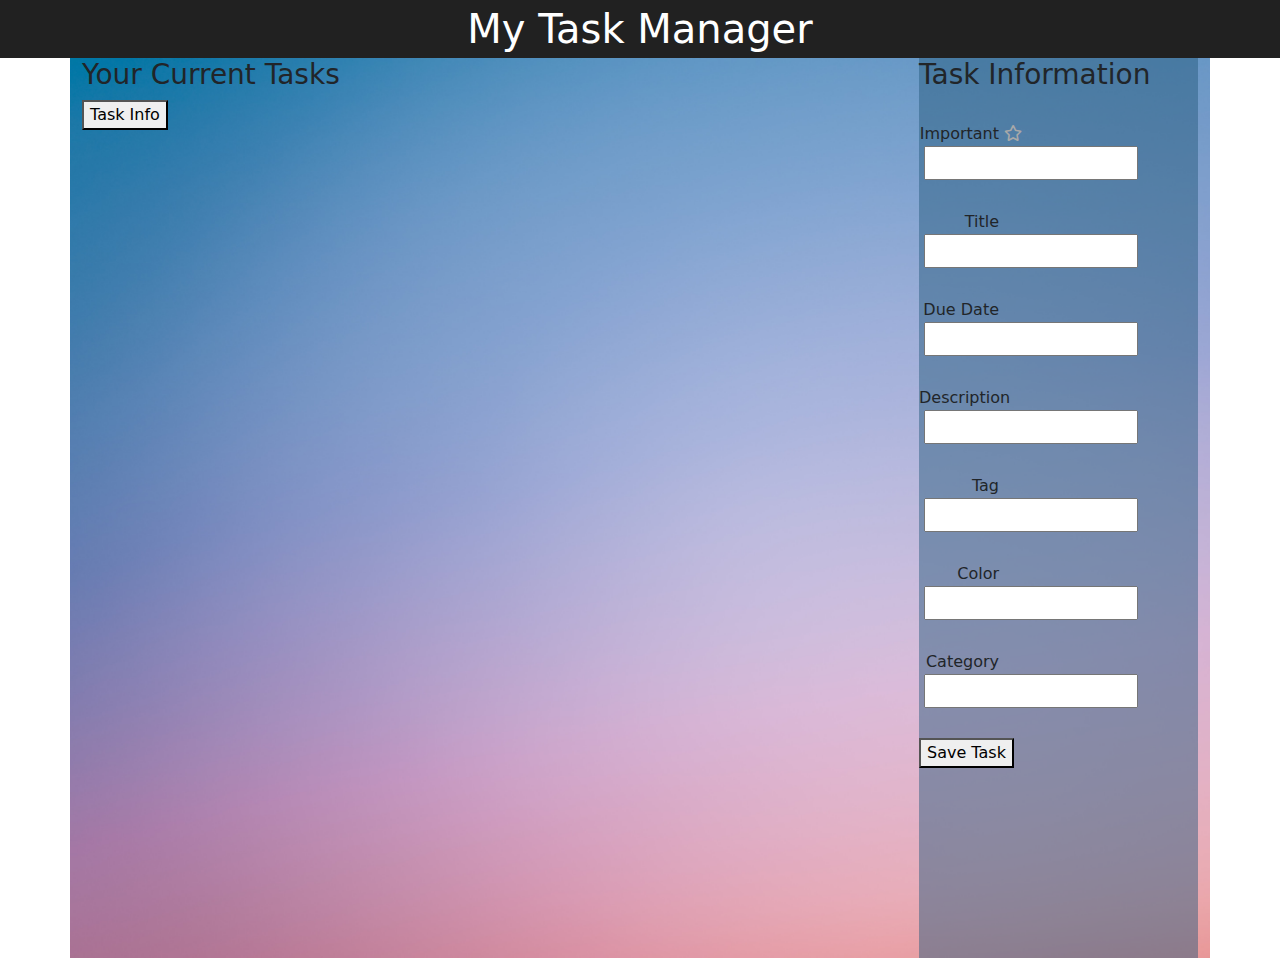
==== Calendar/index.html @ 02d10c30 "Class 2" ====
<!DOCTYPE html>
<html lang="en">
<head>
    <meta charset="UTF-8">
    <meta http-equiv="X-UA-Compatible" content="IE=edge">
    <meta name="viewport" content="width=device-width, initial-scale=1.0">
    <link rel="stylesheet" href="https://use.fontawesome.com/releases/v5.15.1/css/all.css" />
    <link rel="stylesheet" href="https://cdn.jsdelivr.net/npm/bootstrap@5.2.1/dist/css/bootstrap.min.css
    ">
    <link rel="stylesheet" href="/Calendar/style/app.css">
    <title>Task Manager</title>
</head>
<body>
    
    <h1>My Task Manager</h1>

    <main class="container">
        <section class="list">
            <h3>Your Current Tasks</h3>
                <button id="btnToggle">Task Info</button>
        </section>

        <section class="info">
            <h3>Task Information</h3>

            <div class="my-control">
                <label>Important</label>
                <i id="iImportant" class="my-icon far fa-star"></i>
                <input type="text">
            </div>
            <div class="my-control">
                <label>Title</label>
                <input type="text">
            </div>
            <div class="my-control">
                <label>Due Date</label>
                <input type="text">
            </div>
            <div class="my-control">
                <label>Description</label>
                <input type="text">
            </div>
            <div class="my-control">
                <label>Tag</label>
                <input type="text">
            </div>
            <div class="my-control">
                <label>Color</label>
                <input type="text">
            </div>
            <div class="my-control">
                <label>Category</label>
                <input type="text">
            </div>

            <div class="my-control">
                <button id="btnSave" class="btn-save">Save Task</button>
            </div>

        </section>
    </main>

    <script src="https://cdn.jsdelivr.net/npm/bootstrap@5.2.1/dist/js/bootstrap.min.js" integrity="sha384-7VPbUDkoPSGFnVtYi0QogXtr74QeVeeIs99Qfg5YCF+TidwNdjvaKZX19NZ/e6oz" crossorigin="anonymous"></script>
    <script src="https://code.jquery.com/jquery-3.6.1.min.js"
      integrity="sha256-o88AwQnZB+VDvE9tvIXrMQaPlFFSUTR+nldQm1LuPXQ="
      crossorigin="anonymous"></script>
    <script src="/Calendar/script/app.js"></script>
</body>
</html>


<!-- Tasks
    Important
    Title
    dueDate
    description
    tag
    color
    category
-->

<!-- 
    1 - create the button
    2 - click on the button, console log a message
    3 - hide the section
    4 - show/hide the section on every click
 -->
<!-- 
    research objects JS
    JS class
    JS object literal
 -->
---- Calendar/style/app.css ----
h1 {
    background-color: #212121;
    color: white;
    margin: 0;
    padding: 5px 0;
    text-align: center;
}

.container {
    display: flex;
    min-height: 900px;
    background-image: url(/Calendar/img/background.jpg);
    background-size: cover;
}

.container .list {
    flex: 3;
}

.container .info {
    background-color: rgba(36, 89, 124, 0.469);
    flex: 1;
}

.my-control {
    margin-bottom: 10px;
    margin: 30px 0 0;
}

.my-control label {
    display: inline-block;
    width: 80px;
    text-align: right;    
}

.my-control input {
    padding: 3px 5px;
    margin-left: 5px;

}
.my-icon {
    color: darkgray;
    cursor: pointer;
}
.my-icon.fas {
    color: rgb(204,50,22);
}
#btnSave {
    display: flex;
    justify-content: center;
    align-items: center;
}
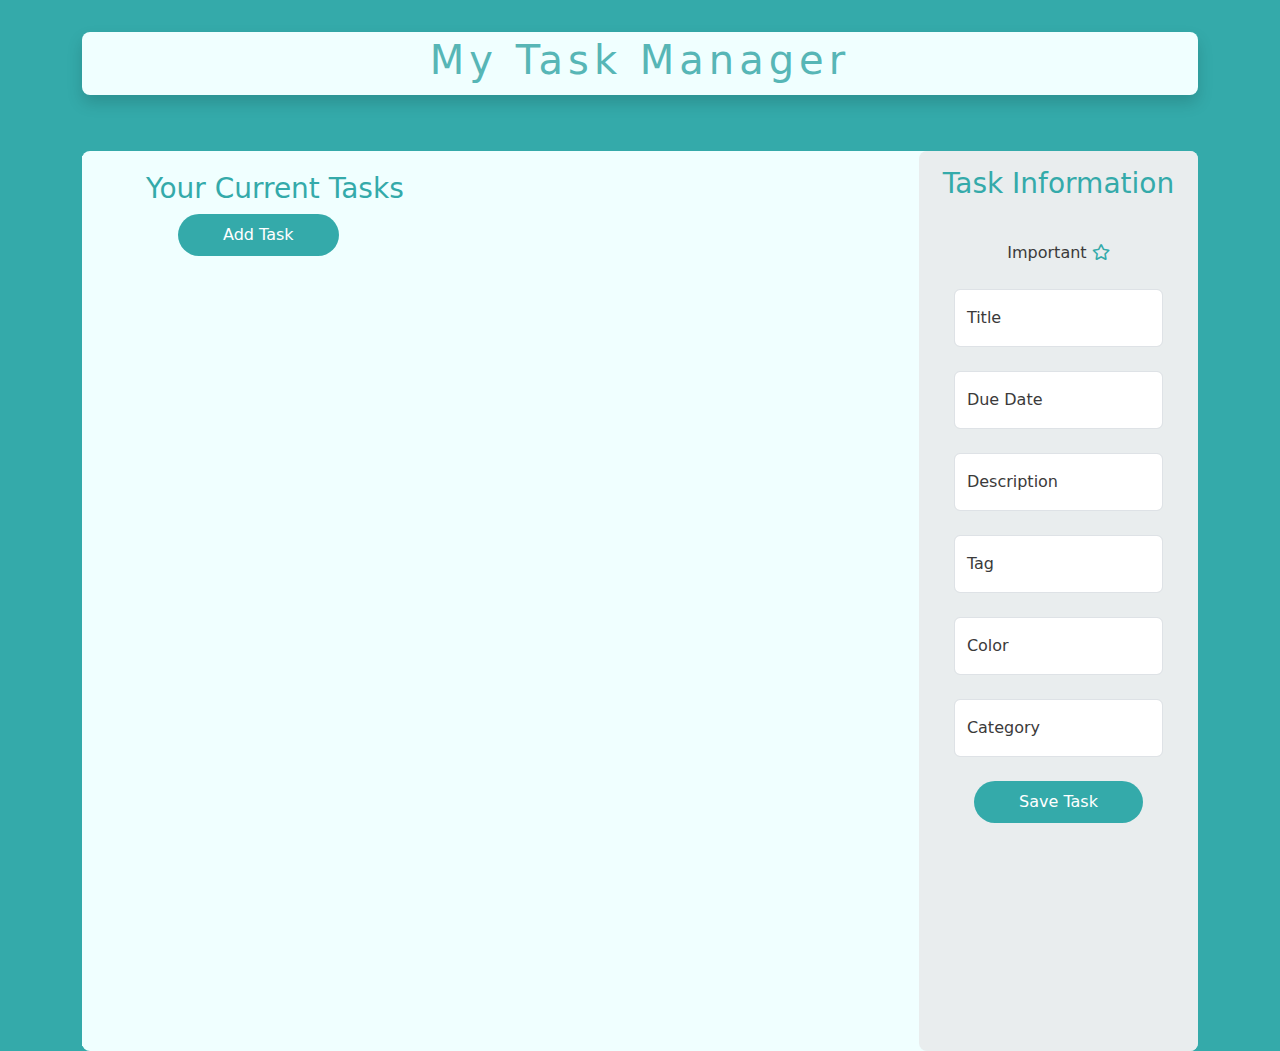
==== commit fd06b9ee: "CSS updates" ====
--- a/Calendar/index.html
+++ b/Calendar/index.html
@@ -5,57 +5,62 @@
     <meta http-equiv="X-UA-Compatible" content="IE=edge">
     <meta name="viewport" content="width=device-width, initial-scale=1.0">
     <link rel="stylesheet" href="https://use.fontawesome.com/releases/v5.15.1/css/all.css" />
-    <link rel="stylesheet" href="https://cdn.jsdelivr.net/npm/bootstrap@5.2.1/dist/css/bootstrap.min.css
-    ">
+    <link rel="stylesheet" href="https://cdn.jsdelivr.net/npm/bootstrap@5.2.1/dist/css/bootstrap.min.css">
     <link rel="stylesheet" href="/Calendar/style/app.css">
     <title>Task Manager</title>
 </head>
 <body>
-    
-    <h1>My Task Manager</h1>
-
     <main class="container">
-        <section class="list">
-            <h3>Your Current Tasks</h3>
-                <button id="btnToggle">Task Info</button>
-        </section>
-
-        <section class="info">
-            <h3>Task Information</h3>
-
-            <div class="my-control">
-                <label>Important</label>
-                <i id="iImportant" class="my-icon far fa-star"></i>
-                <input type="text">
-            </div>
-            <div class="my-control">
-                <label>Title</label>
-                <input type="text">
-            </div>
-            <div class="my-control">
-                <label>Due Date</label>
-                <input type="text">
-            </div>
-            <div class="my-control">
-                <label>Description</label>
-                <input type="text">
-            </div>
-            <div class="my-control">
-                <label>Tag</label>
-                <input type="text">
-            </div>
-            <div class="my-control">
-                <label>Color</label>
-                <input type="text">
-            </div>
-            <div class="my-control">
-                <label>Category</label>
-                <input type="text">
-            </div>
-
-            <div class="my-control">
-                <button id="btnSave" class="btn-save">Save Task</button>
-            </div>
+        <div id="mainTitle" class="container rounded-3 shadow">
+            <h1>My Task Manager</h1>
+        </div>
+        <br>
+        <div class="task-main container rounded-3">
+            <section class="list">
+                <h3>Your Current Tasks</h3>
+                    <button id="btnToggle" type="button" class="btn btn-secondary">Add Task</button>
+            </section>
+            <section class="info rounded-3">
+                <h3>Task Information</h3>
+                <br>
+                <div class="my-control">
+                    <label>Important</label>
+                    <i id="iImportant" class="my-icon far fa-star"></i>
+                </div>
+                <br>
+                <div class="form-floating w-75 m-auto">
+                    <input class="form-control" id="floatingInput" placeholder="name@example.com">
+                    <label for="floatingInput">Title</label>
+                  </div>
+                <br>
+                <div class="form-floating w-75 m-auto">
+                    <input class="form-control" id="floatingInput" placeholder="name@example.com">
+                    <label for="floatingInput">Due Date</label>
+                  </div>
+                <br>
+                <div class="form-floating w-75 m-auto">
+                    <input class="form-control" id="floatingInput" placeholder="name@example.com">
+                    <label for="floatingInput">Description</label>
+                  </div>
+                <br>
+                <div class="form-floating w-75 m-auto">
+                    <input class="form-control" id="floatingInput" placeholder="name@example.com">
+                    <label for="floatingInput">Tag</label>
+                  </div>
+                <br>
+                <div class="form-floating w-75 m-auto">
+                    <input class="form-control" id="floatingInput" placeholder="name@example.com">
+                    <label for="floatingInput">Color</label>
+                  </div>
+                <br>
+                <div class="form-floating w-75 m-auto">
+                    <input class="form-control" id="floatingInput" placeholder="name@example.com">
+                    <label for="floatingInput">Category</label>
+                  </div>
+                <br>
+                    <button id="btnSave" type="button" class="btn-save btn btn-secondary">Save Task</button>
+                </div>
+        </div>
 
         </section>
     </main>
--- a/Calendar/style/app.css
+++ b/Calendar/style/app.css
@@ -1,28 +1,57 @@
-h1 {
-    background-color: #212121;
-    color: white;
+* {
     margin: 0;
+    padding: 0;
+}
+
+body {
+    background-color: rgb(52, 170, 170);
+}
+main .container {
+    background-color: azure;
+    color: black;
+    margin-top: 2rem;
     padding: 5px 0;
     text-align: center;
 }
-
-.container {
+#mainTitle {
+    display: flex;
+    justify-content: center;
+    align-items: center;
+    height: 7vh;
+    color: rgb(87, 182, 182);
+    letter-spacing: 5px;
+}
+.task-main {
+    background-color: white;
     display: flex;
     min-height: 900px;
-    background-image: url(/Calendar/img/background.jpg);
-    background-size: cover;
 }
-
 .container .list {
+    background-color: azure;
+    color: rgb(52, 170, 170);
     flex: 3;
+}
+.container .list h3 {
+    padding-top: 1rem;
+    padding-left: 4rem;
+    text-align: left;
 }
 
 .container .info {
-    background-color: rgba(36, 89, 124, 0.469);
+    margin: -5px 0;
+    background-color: rgba(231, 233, 234, 0.821);
+    color: rgb(52, 170, 170);
     flex: 1;
 }
+.container .info h3 {
+    margin: 1rem;
+   
+}
+.container .info label {
+    color: rgb(59, 58, 58);
+}
 
-.my-control {
+/* .my-control {
     margin-bottom: 10px;
     margin: 30px 0 0;
 }
@@ -37,16 +66,24 @@
     padding: 3px 5px;
     margin-left: 5px;
 
-}
+} */
 .my-icon {
-    color: darkgray;
     cursor: pointer;
 }
 .my-icon.fas {
     color: rgb(204,50,22);
 }
+#btnToggle {
+    background-color: rgb(52, 170, 170);
+    margin-left: 6rem;
+    padding: 9px 45px;
+    border: none;
+    float: left;
+    border-radius: 50px;
+}
 #btnSave {
-    display: flex;
-    justify-content: center;
-    align-items: center;
+    background-color: rgb(52, 170, 170);
+    padding: 9px 45px;
+    border: none;
+    border-radius: 50px;
 }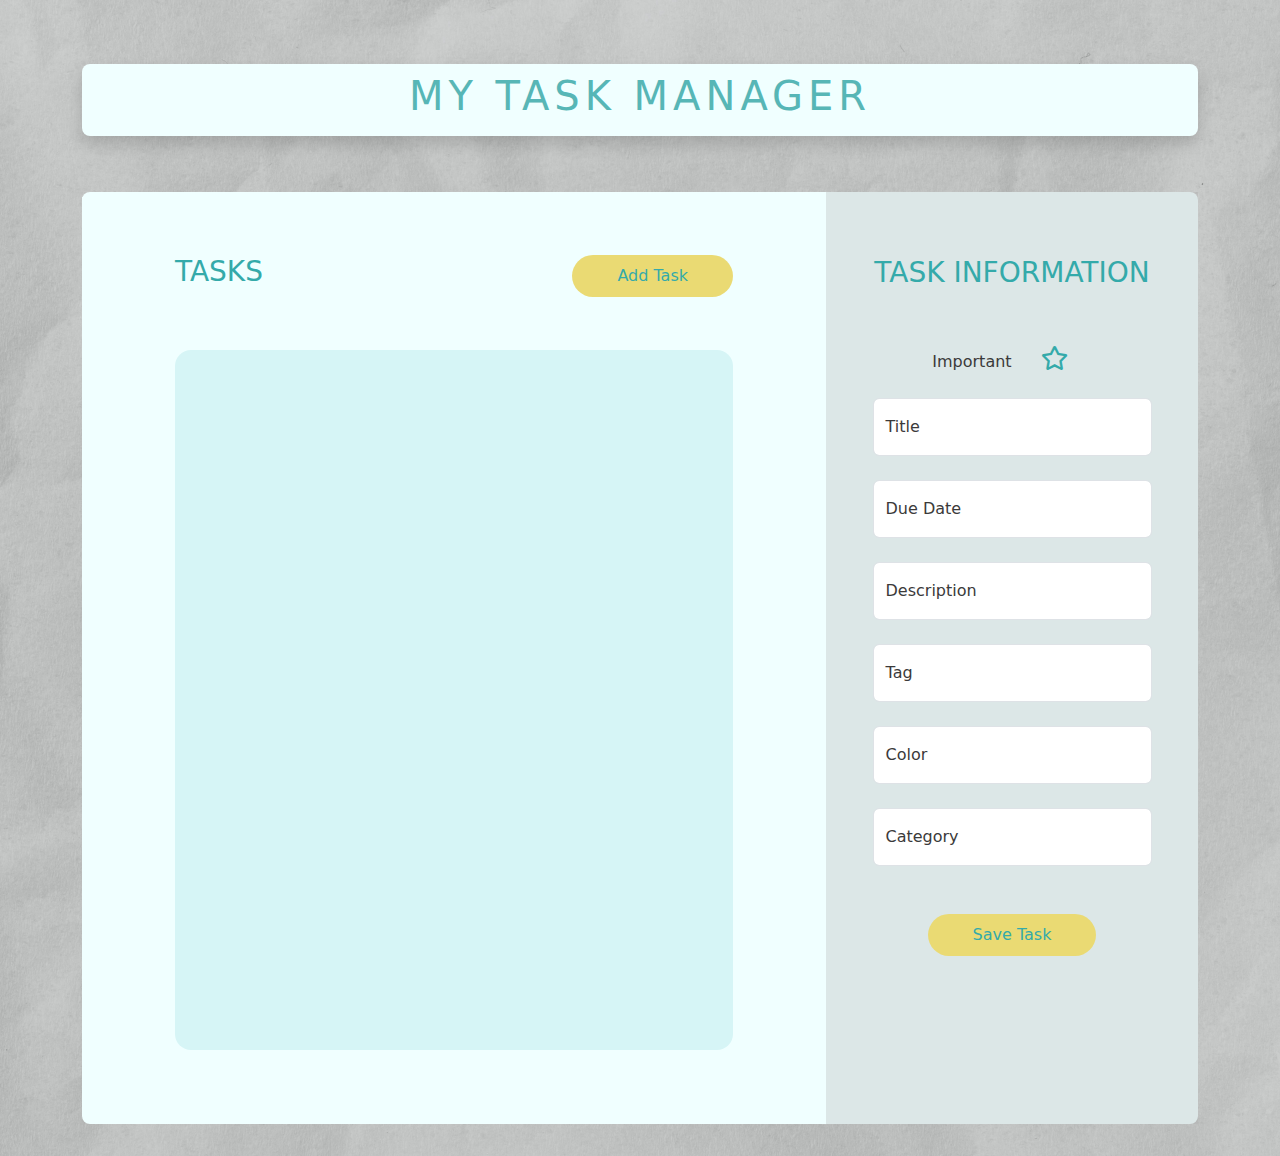
==== commit f9f850cb: "updated layout" ====
--- a/Calendar/index.html
+++ b/Calendar/index.html
@@ -15,54 +15,66 @@
             <h1>My Task Manager</h1>
         </div>
         <br>
-        <div class="task-main container rounded-3">
-            <section class="list">
-                <h3>Your Current Tasks</h3>
-                    <button id="btnToggle" type="button" class="btn btn-secondary">Add Task</button>
-            </section>
-            <section class="info rounded-3">
-                <h3>Task Information</h3>
+        <div class="task-main container d-flex rounded-3">
+            
+            <section class="list container col-8">
                 <br>
-                <div class="my-control">
-                    <label>Important</label>
-                    <i id="iImportant" class="my-icon far fa-star"></i>
+                <div class="left-1 container w-75 m-auto">
+                        <h3>Tasks</h3>
+                        <button id="btnToggle" type="button" class="btn btn-secondary">Add Task</button>
                 </div>
                 <br>
-                <div class="form-floating w-75 m-auto">
-                    <input class="form-control" id="floatingInput" placeholder="name@example.com">
-                    <label for="floatingInput">Title</label>
-                  </div>
-                <br>
-                <div class="form-floating w-75 m-auto">
-                    <input class="form-control" id="floatingInput" placeholder="name@example.com">
-                    <label for="floatingInput">Due Date</label>
-                  </div>
-                <br>
-                <div class="form-floating w-75 m-auto">
-                    <input class="form-control" id="floatingInput" placeholder="name@example.com">
-                    <label for="floatingInput">Description</label>
-                  </div>
-                <br>
-                <div class="form-floating w-75 m-auto">
-                    <input class="form-control" id="floatingInput" placeholder="name@example.com">
-                    <label for="floatingInput">Tag</label>
-                  </div>
-                <br>
-                <div class="form-floating w-75 m-auto">
-                    <input class="form-control" id="floatingInput" placeholder="name@example.com">
-                    <label for="floatingInput">Color</label>
-                  </div>
-                <br>
-                <div class="form-floating w-75 m-auto">
-                    <input class="form-control" id="floatingInput" placeholder="name@example.com">
-                    <label for="floatingInput">Category</label>
-                  </div>
-                <br>
-                    <button id="btnSave" type="button" class="btn-save btn btn-secondary">Save Task</button>
+                <div class="left-2 container w-75 rounded-4">
+
                 </div>
+            </section>
+
+            
+
+            <div class="info-div container col-4">
+                <section class="info container rounded-3">
+                    <h3>Task Information</h3>
+                    <br>
+                    <div class="my-control">
+                        <label>Important</label>
+                        <i id="iImportant" class="my-icon far fa-star"></i>
+                    </div>
+                    <br>
+                    <div class="form-floating w-75 m-auto">
+                        <input class="form-control" id="floatingInput" placeholder="#">
+                        <label for="floatingInput">Title</label>
+                      </div>
+                    <br>
+                    <div class="form-floating w-75 m-auto">
+                        <input class="form-control" id="floatingInput" placeholder="#">
+                        <label for="floatingInput">Due Date</label>
+                      </div>
+                    <br>
+                    <div class="form-floating w-75 m-auto">
+                        <input class="form-control" id="floatingInput" placeholder="#">
+                        <label for="floatingInput">Description</label>
+                      </div>
+                    <br>
+                    <div class="form-floating w-75 m-auto">
+                        <input class="form-control" id="floatingInput" placeholder="#">
+                        <label for="floatingInput">Tag</label>
+                      </div>
+                    <br>
+                    <div class="form-floating w-75 m-auto">
+                        <input class="form-control" id="floatingInput" placeholder="#">
+                        <label for="floatingInput">Color</label>
+                      </div>
+                    <br>
+                    <div class="form-floating w-75 m-auto">
+                        <input class="form-control" id="floatingInput" placeholder="#">
+                        <label for="floatingInput">Category</label>
+                      </div>
+                    <br><br>
+                        <button id="btnSave" type="button" class="btn-save btn btn-secondary">Save Task</button>
+                    </div>
+                </section>
+            </div>
         </div>
-
-        </section>
     </main>
 
     <script src="https://cdn.jsdelivr.net/npm/bootstrap@5.2.1/dist/js/bootstrap.min.js" integrity="sha384-7VPbUDkoPSGFnVtYi0QogXtr74QeVeeIs99Qfg5YCF+TidwNdjvaKZX19NZ/e6oz" crossorigin="anonymous"></script>
--- a/Calendar/style/app.css
+++ b/Calendar/style/app.css
@@ -1,89 +1,92 @@
 * {
     margin: 0;
     padding: 0;
+    box-sizing: border-box;
 }
 
 body {
-    background-color: rgb(52, 170, 170);
+    /* background-color: rgb(52, 170, 170); */
+    background-image: url(/Calendar/img/paperfolds.jpg);
+    background-size: cover;
+    background-repeat: no-repeat;
+    margin-top: 4rem;
 }
 main .container {
     background-color: azure;
-    color: black;
-    margin-top: 2rem;
     padding: 5px 0;
+    margin-bottom: 2rem;
     text-align: center;
 }
 #mainTitle {
     display: flex;
     justify-content: center;
     align-items: center;
-    height: 7vh;
+    height: 8vh;
     color: rgb(87, 182, 182);
     letter-spacing: 5px;
+    text-transform: uppercase;
 }
 .task-main {
     background-color: white;
+    min-height: 800px;
+}
+.container .list .left-1 {
     display: flex;
-    min-height: 900px;
+    flex-direction: row;
+    justify-content: space-between;
+    align-items: center;
+    margin: 2rem 0;
+    min-height: 100px;
+    color: rgb(52, 170, 170);
 }
-.container .list {
-    background-color: azure;
-    color: rgb(52, 170, 170);
-    flex: 3;
+.container .list .left-2 {
+    background-color: rgba(214, 245, 246, 0.988);
+    min-height: 700px;
 }
 .container .list h3 {
-    padding-top: 1rem;
-    padding-left: 4rem;
-    text-align: left;
+    text-transform: uppercase;
 }
+.task-main .info-div {
+    margin: -5px 0;
+    padding: 2rem 0;
+    background-color: rgba(168, 170, 170, 0.278);
 
+}
 .container .info {
-    margin: -5px 0;
-    background-color: rgba(231, 233, 234, 0.821);
+    margin: 0;
+    padding: 0;
+    background-color: rgba(168, 170, 170, 0);
     color: rgb(52, 170, 170);
-    flex: 1;
 }
 .container .info h3 {
-    margin: 1rem;
-   
+    margin: 2rem;
+    text-transform: uppercase;
 }
 .container .info label {
     color: rgb(59, 58, 58);
 }
-
-/* .my-control {
-    margin-bottom: 10px;
-    margin: 30px 0 0;
-}
-
-.my-control label {
-    display: inline-block;
-    width: 80px;
-    text-align: right;    
-}
-
-.my-control input {
-    padding: 3px 5px;
-    margin-left: 5px;
-
-} */
 .my-icon {
     cursor: pointer;
+    padding-inline: 1.5rem;
+    font-size: 1.5rem;
 }
 .my-icon.fas {
     color: rgb(204,50,22);
 }
 #btnToggle {
-    background-color: rgb(52, 170, 170);
-    margin-left: 6rem;
-    padding: 9px 45px;
-    border: none;
-    float: left;
-    border-radius: 50px;
-}
-#btnSave {
-    background-color: rgb(52, 170, 170);
+    background-color: rgb(234,218,115);
     padding: 9px 45px;
     border: none;
     border-radius: 50px;
+    color: rgb(52, 170, 170);
+}
+#btnSave {
+    background-color: rgb(234, 218, 115);
+    padding: 9px 45px;
+    border: none;
+    border-radius: 50px;
+    color: rgb(52,170,170);;
+}
+#floatingInput {
+    height: 3.2rem;
 }